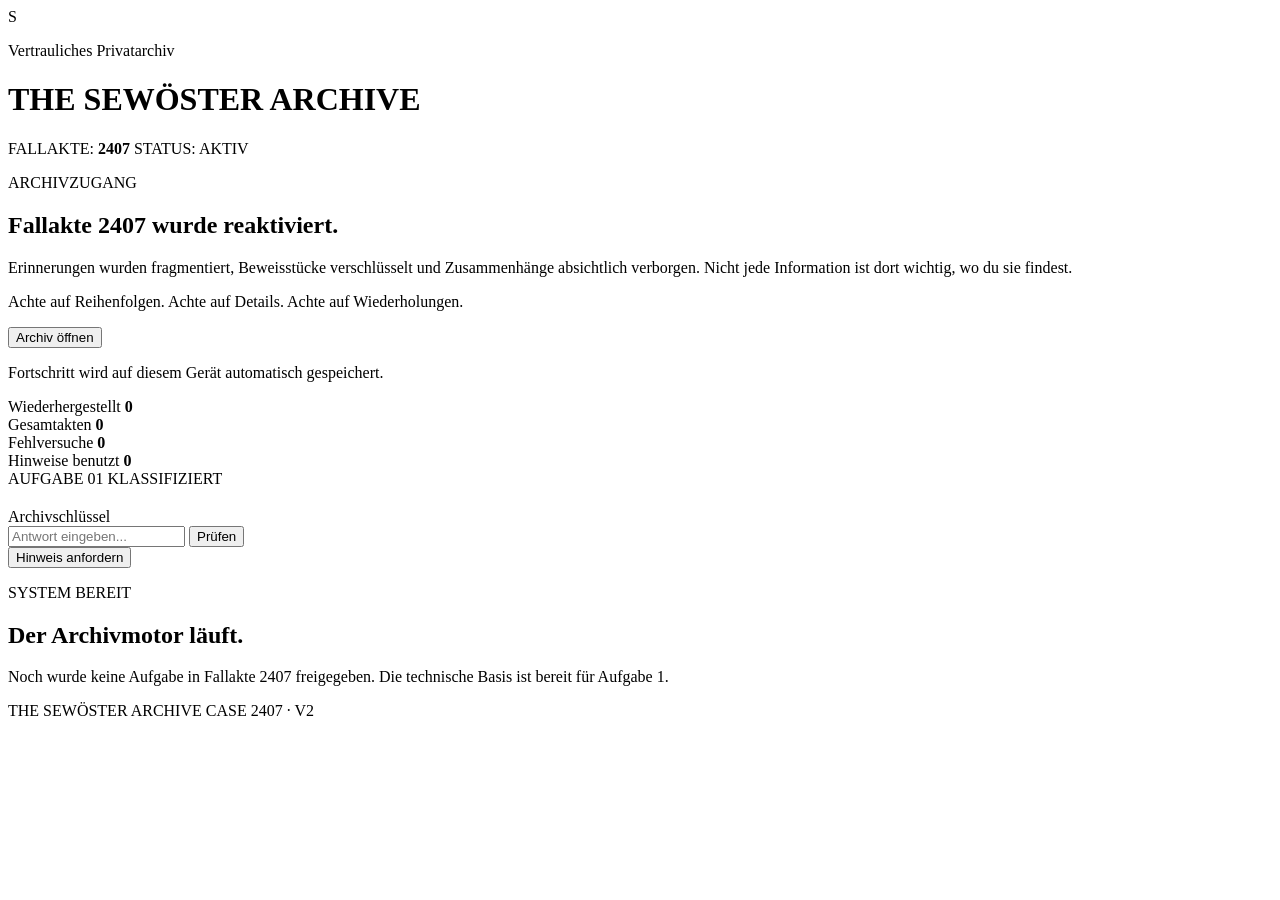
==== index.html @ 20b46fd4 "build: add initial archive shell" ====
<!DOCTYPE html>
<html lang="de">
<head>
  <meta charset="UTF-8">
  <meta name="viewport" content="width=device-width, initial-scale=1.0">
  <meta name="theme-color" content="#17120d">
  <title>THE SEWÖSTER ARCHIVE — Fallakte 2407</title>
  <link rel="stylesheet" href="./css/style.css">
</head>
<body>
  <div class="page-noise" aria-hidden="true"></div>

  <main class="archive-shell">
    <header class="archive-header">
      <div class="seal" aria-hidden="true">
        <span class="seal-inner">S</span>
      </div>

      <div>
        <p class="eyebrow">Vertrauliches Privatarchiv</p>
        <h1>THE SEWÖSTER ARCHIVE</h1>
        <div class="case-line">
          <span>FALLAKTE: <strong>2407</strong></span>
          <span class="status-dot">STATUS: AKTIV</span>
        </div>
      </div>
    </header>

    <section class="intro-card" id="welcomeView">
      <p class="stamp">ARCHIVZUGANG</p>
      <h2>Fallakte 2407 wurde reaktiviert.</h2>
      <p>
        Erinnerungen wurden fragmentiert, Beweisstücke verschlüsselt und Zusammenhänge
        absichtlich verborgen. Nicht jede Information ist dort wichtig, wo du sie findest.
      </p>
      <p class="warning">
        Achte auf Reihenfolgen. Achte auf Details. Achte auf Wiederholungen.
      </p>

      <button class="primary-button" id="startButton" type="button">
        Archiv öffnen
      </button>

      <p class="save-note">Fortschritt wird auf diesem Gerät automatisch gespeichert.</p>
    </section>

    <section class="case-dashboard" aria-label="Archivstatus">
      <div>
        <span class="meta-label">Wiederhergestellt</span>
        <strong id="solvedCount">0</strong>
      </div>
      <div>
        <span class="meta-label">Gesamtakten</span>
        <strong id="totalCount">0</strong>
      </div>
      <div>
        <span class="meta-label">Fehlversuche</span>
        <strong id="attemptCount">0</strong>
      </div>
      <div>
        <span class="meta-label">Hinweise benutzt</span>
        <strong id="hintCount">0</strong>
      </div>
    </section>

    <section class="puzzle-card is-hidden" id="puzzleView">
      <div class="puzzle-topline">
        <span id="puzzleNumber">AUFGABE 01</span>
        <span id="puzzleDifficulty">KLASSIFIZIERT</span>
      </div>

      <h2 id="puzzleTitle"></h2>
      <p class="puzzle-subtitle" id="puzzleSubtitle"></p>

      <div class="evidence-slot is-hidden" id="evidenceSlot"></div>
      <div class="puzzle-body" id="puzzleBody"></div>

      <form id="answerForm" autocomplete="off">
        <label for="answerInput" id="answerLabel">Archivschlüssel</label>
        <div class="answer-row">
          <input
            id="answerInput"
            name="answer"
            type="text"
            spellcheck="false"
            autocomplete="off"
            placeholder="Antwort eingeben..."
          >
          <button class="primary-button" type="submit">Prüfen</button>
        </div>
      </form>

      <div class="feedback" id="feedback" aria-live="polite"></div>

      <div class="hint-panel">
        <button class="secondary-button" id="hintButton" type="button">
          Hinweis anfordern
        </button>
        <p id="hintText"></p>
      </div>
    </section>

    <section class="empty-state is-hidden" id="emptyView">
      <p class="stamp">SYSTEM BEREIT</p>
      <h2>Der Archivmotor läuft.</h2>
      <p>
        Noch wurde keine Aufgabe in Fallakte 2407 freigegeben.
        Die technische Basis ist bereit für Aufgabe 1.
      </p>
    </section>

    <footer>
      <span>THE SEWÖSTER ARCHIVE</span>
      <span>CASE 2407 · V2</span>
    </footer>
  </main>

  <script src="./data/puzzles.js"></script>
  <script src="./js/progress.js"></script>
  <script src="./js/app.js"></script>
</body>
</html>
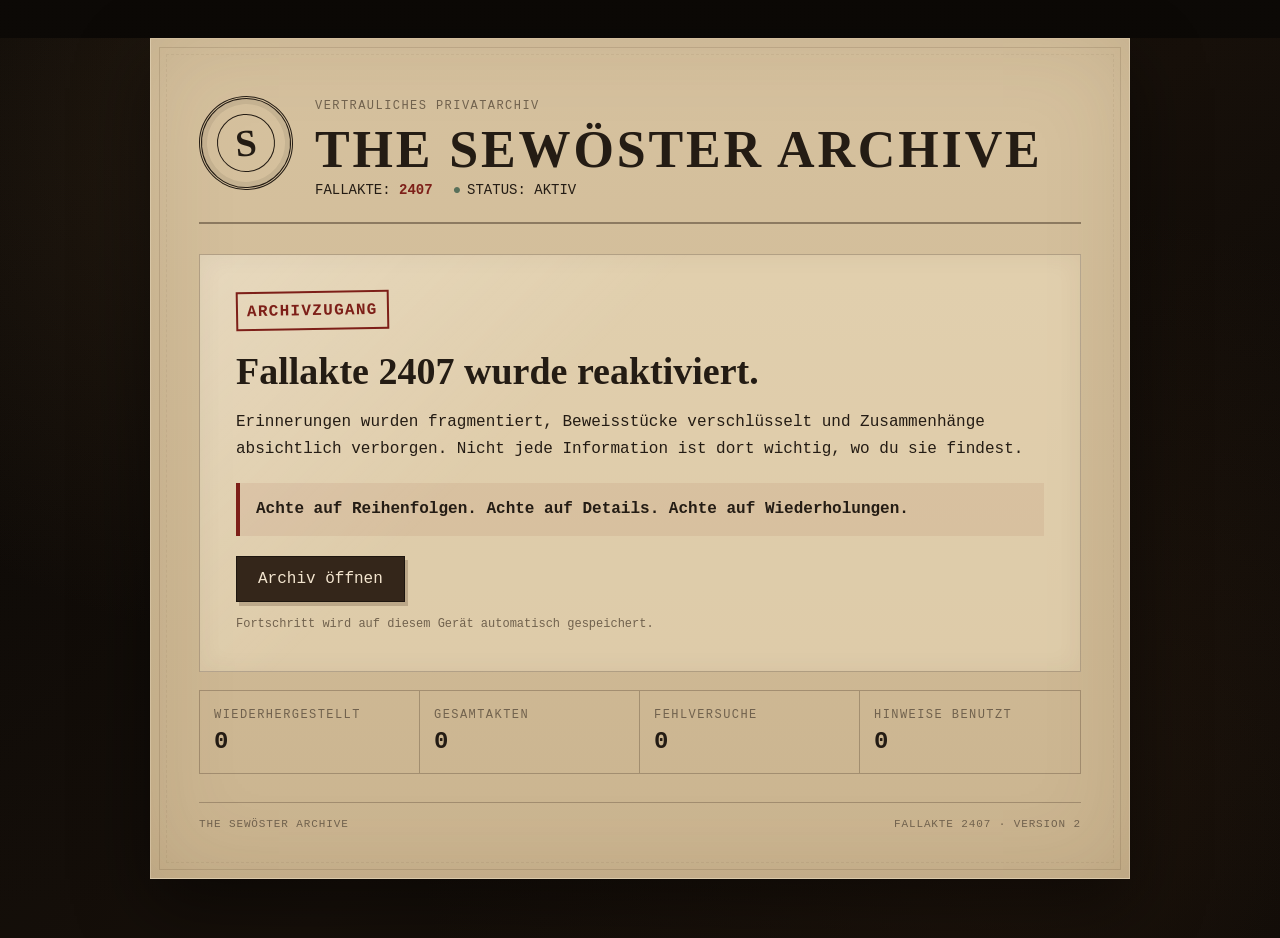
==== commit 62eba64c: "chore: make interface language consistently German" ====
--- a/index.html
+++ b/index.html
@@ -111,7 +111,7 @@
 
     <footer>
       <span>THE SEWÖSTER ARCHIVE</span>
-      <span>CASE 2407 · V2</span>
+      <span>FALLAKTE 2407 · VERSION 2</span>
     </footer>
   </main>
 
--- a/css/style.css
+++ b/css/style.css
@@ -0,0 +1,414 @@
+:root {
+  --bg: #0c0906;
+  --paper: #d6c29f;
+  --paper-dark: #b39a73;
+  --ink: #241c14;
+  --muted: #71624e;
+  --red: #7d1f18;
+  --gold: #a4814e;
+  --green: #58705a;
+  --line: rgba(54, 38, 25, 0.28);
+  --shadow: rgba(0, 0, 0, 0.48);
+}
+
+* {
+  box-sizing: border-box;
+}
+
+html {
+  min-height: 100%;
+  background: var(--bg);
+}
+
+body {
+  min-height: 100vh;
+  margin: 0;
+  color: var(--ink);
+  font-family: "Courier New", Courier, monospace;
+  background:
+    radial-gradient(circle at 20% 10%, rgba(121, 87, 50, 0.22), transparent 32rem),
+    radial-gradient(circle at 80% 85%, rgba(75, 48, 26, 0.28), transparent 38rem),
+    linear-gradient(135deg, #0a0806, #17100a 55%, #090705);
+}
+
+button,
+input {
+  font: inherit;
+}
+
+button {
+  touch-action: manipulation;
+}
+
+.page-noise {
+  position: fixed;
+  inset: 0;
+  pointer-events: none;
+  opacity: 0.18;
+  background-image:
+    repeating-linear-gradient(0deg, rgba(255,255,255,.018) 0 1px, transparent 1px 3px),
+    repeating-linear-gradient(90deg, rgba(0,0,0,.02) 0 1px, transparent 1px 4px);
+}
+
+.archive-shell {
+  width: min(980px, calc(100% - 28px));
+  margin: 38px auto;
+  padding: clamp(22px, 4vw, 48px);
+  position: relative;
+  background:
+    linear-gradient(rgba(214,194,159,.97), rgba(202,180,143,.97)),
+    var(--paper);
+  border: 1px solid rgba(255,255,255,.12);
+  box-shadow:
+    0 25px 70px var(--shadow),
+    inset 0 0 90px rgba(80, 51, 26, .13);
+}
+
+.archive-shell::before,
+.archive-shell::after {
+  content: "";
+  position: absolute;
+  inset: 8px;
+  pointer-events: none;
+  border: 1px solid rgba(65, 45, 27, .14);
+}
+
+.archive-shell::after {
+  inset: 15px;
+  border-style: dashed;
+  opacity: .45;
+}
+
+.archive-header {
+  display: flex;
+  gap: 22px;
+  align-items: center;
+  padding-bottom: 24px;
+  border-bottom: 2px solid rgba(53, 38, 25, .45);
+  position: relative;
+  z-index: 1;
+}
+
+.seal {
+  width: 94px;
+  height: 94px;
+  flex: 0 0 94px;
+  border: 3px double var(--ink);
+  border-radius: 50%;
+  display: grid;
+  place-items: center;
+  transform: rotate(-5deg);
+  box-shadow: inset 0 0 0 5px rgba(36,28,20,.08);
+}
+
+.seal-inner {
+  width: 58px;
+  height: 58px;
+  border: 1px solid var(--ink);
+  border-radius: 50%;
+  display: grid;
+  place-items: center;
+  font-family: Georgia, serif;
+  font-weight: 700;
+  font-size: 38px;
+}
+
+.eyebrow,
+.meta-label {
+  text-transform: uppercase;
+  letter-spacing: .12em;
+  color: var(--muted);
+  font-size: 12px;
+}
+
+h1 {
+  margin: 2px 0 8px;
+  font-family: Georgia, "Times New Roman", serif;
+  font-size: clamp(29px, 5vw, 52px);
+  letter-spacing: .055em;
+  line-height: .95;
+}
+
+.case-line {
+  display: flex;
+  gap: 20px;
+  flex-wrap: wrap;
+  font-size: 14px;
+}
+
+.case-line strong,
+.stamp {
+  color: var(--red);
+}
+
+.status-dot::before {
+  content: "●";
+  margin-right: 6px;
+  color: var(--green);
+}
+
+.intro-card,
+.puzzle-card,
+.empty-state {
+  position: relative;
+  z-index: 1;
+  margin-top: 30px;
+  padding: clamp(22px, 4vw, 36px);
+  border: 1px solid var(--line);
+  background:
+    linear-gradient(135deg, rgba(255,255,255,.20), transparent 38%),
+    rgba(244, 228, 198, .42);
+  box-shadow: inset 0 0 25px rgba(72, 43, 21, .06);
+}
+
+.stamp {
+  display: inline-block;
+  margin: 0 0 8px;
+  font-weight: 800;
+  letter-spacing: .08em;
+  border: 2px solid var(--red);
+  padding: 5px 9px 3px;
+  transform: rotate(-1deg);
+}
+
+h2 {
+  margin: 10px 0 14px;
+  font-family: Georgia, "Times New Roman", serif;
+  font-size: clamp(25px, 4vw, 38px);
+}
+
+.intro-card p,
+.empty-state p,
+.puzzle-body,
+.puzzle-subtitle {
+  line-height: 1.7;
+}
+
+.warning {
+  padding: 13px 16px;
+  margin: 20px 0;
+  border-left: 4px solid var(--red);
+  background: rgba(125,31,24,.07);
+  font-weight: 700;
+}
+
+.primary-button,
+.secondary-button {
+  border: 0;
+  cursor: pointer;
+  transition: transform .14s ease, filter .14s ease, box-shadow .14s ease;
+}
+
+.primary-button {
+  padding: 13px 21px;
+  color: #f3e5cf;
+  background: #34261a;
+  border: 1px solid #1e160f;
+  box-shadow: 3px 4px 0 rgba(78, 51, 31, .24);
+}
+
+.primary-button:hover {
+  filter: brightness(1.12);
+  transform: translateY(-1px);
+}
+
+.secondary-button {
+  padding: 10px 14px;
+  color: var(--ink);
+  background: transparent;
+  border: 1px solid rgba(50, 37, 26, .45);
+}
+
+.secondary-button:hover {
+  background: rgba(255,255,255,.17);
+}
+
+.save-note {
+  margin-bottom: 0;
+  color: var(--muted);
+  font-size: 12px;
+}
+
+.case-dashboard {
+  position: relative;
+  z-index: 1;
+  display: grid;
+  grid-template-columns: repeat(4, 1fr);
+  margin-top: 18px;
+  border: 1px solid var(--line);
+}
+
+.case-dashboard > div {
+  min-height: 82px;
+  padding: 14px;
+  display: flex;
+  flex-direction: column;
+  justify-content: center;
+  border-right: 1px solid var(--line);
+}
+
+.case-dashboard > div:last-child {
+  border-right: 0;
+}
+
+.case-dashboard strong {
+  margin-top: 6px;
+  font-size: 24px;
+}
+
+.puzzle-topline {
+  display: flex;
+  justify-content: space-between;
+  gap: 12px;
+  color: var(--red);
+  font-weight: 800;
+  letter-spacing: .08em;
+  font-size: 13px;
+}
+
+.puzzle-subtitle {
+  color: var(--muted);
+  font-style: italic;
+}
+
+.puzzle-body {
+  margin: 25px 0;
+}
+
+.puzzle-body p {
+  margin: 0 0 14px;
+}
+
+.puzzle-body .code-fragment {
+  padding: 15px;
+  background: rgba(32, 24, 17, .92);
+  color: #e7d7bd;
+  border-left: 4px solid var(--gold);
+  white-space: pre-wrap;
+  overflow-wrap: anywhere;
+}
+
+.evidence-slot {
+  margin: 24px 0;
+}
+
+.evidence-slot img {
+  width: 100%;
+  display: block;
+  border: 8px solid rgba(237,219,188,.8);
+  box-shadow: 0 12px 28px rgba(0,0,0,.25);
+}
+
+form label {
+  display: block;
+  margin-bottom: 8px;
+  font-weight: 800;
+}
+
+.answer-row {
+  display: grid;
+  grid-template-columns: 1fr auto;
+  gap: 10px;
+}
+
+input {
+  width: 100%;
+  min-width: 0;
+  padding: 13px 14px;
+  color: var(--ink);
+  background: rgba(250, 239, 218, .68);
+  border: 1px solid rgba(54,38,25,.48);
+  outline: none;
+}
+
+input:focus {
+  border-color: var(--red);
+  box-shadow: 0 0 0 3px rgba(125,31,24,.08);
+}
+
+.feedback {
+  min-height: 28px;
+  margin-top: 14px;
+  font-weight: 800;
+}
+
+.feedback.error {
+  color: var(--red);
+}
+
+.feedback.success {
+  color: #38553b;
+}
+
+.hint-panel {
+  margin-top: 26px;
+  padding-top: 18px;
+  border-top: 1px dashed rgba(53,38,25,.38);
+}
+
+#hintText {
+  line-height: 1.6;
+  color: #5a4634;
+}
+
+footer {
+  position: relative;
+  z-index: 1;
+  display: flex;
+  justify-content: space-between;
+  gap: 12px;
+  margin-top: 28px;
+  padding-top: 15px;
+  border-top: 1px solid var(--line);
+  color: var(--muted);
+  font-size: 11px;
+  letter-spacing: .08em;
+}
+
+.is-hidden {
+  display: none !important;
+}
+
+@media (max-width: 720px) {
+  .archive-shell {
+    width: min(100% - 14px, 980px);
+    margin: 7px auto;
+    padding: 20px 16px;
+  }
+
+  .archive-header {
+    align-items: flex-start;
+  }
+
+  .seal {
+    width: 68px;
+    height: 68px;
+    flex-basis: 68px;
+  }
+
+  .seal-inner {
+    width: 43px;
+    height: 43px;
+    font-size: 29px;
+  }
+
+  .case-dashboard {
+    grid-template-columns: repeat(2, 1fr);
+  }
+
+  .case-dashboard > div:nth-child(2) {
+    border-right: 0;
+  }
+
+  .case-dashboard > div:nth-child(-n+2) {
+    border-bottom: 1px solid var(--line);
+  }
+
+  .answer-row {
+    grid-template-columns: 1fr;
+  }
+
+  footer {
+    flex-direction: column;
+  }
+}
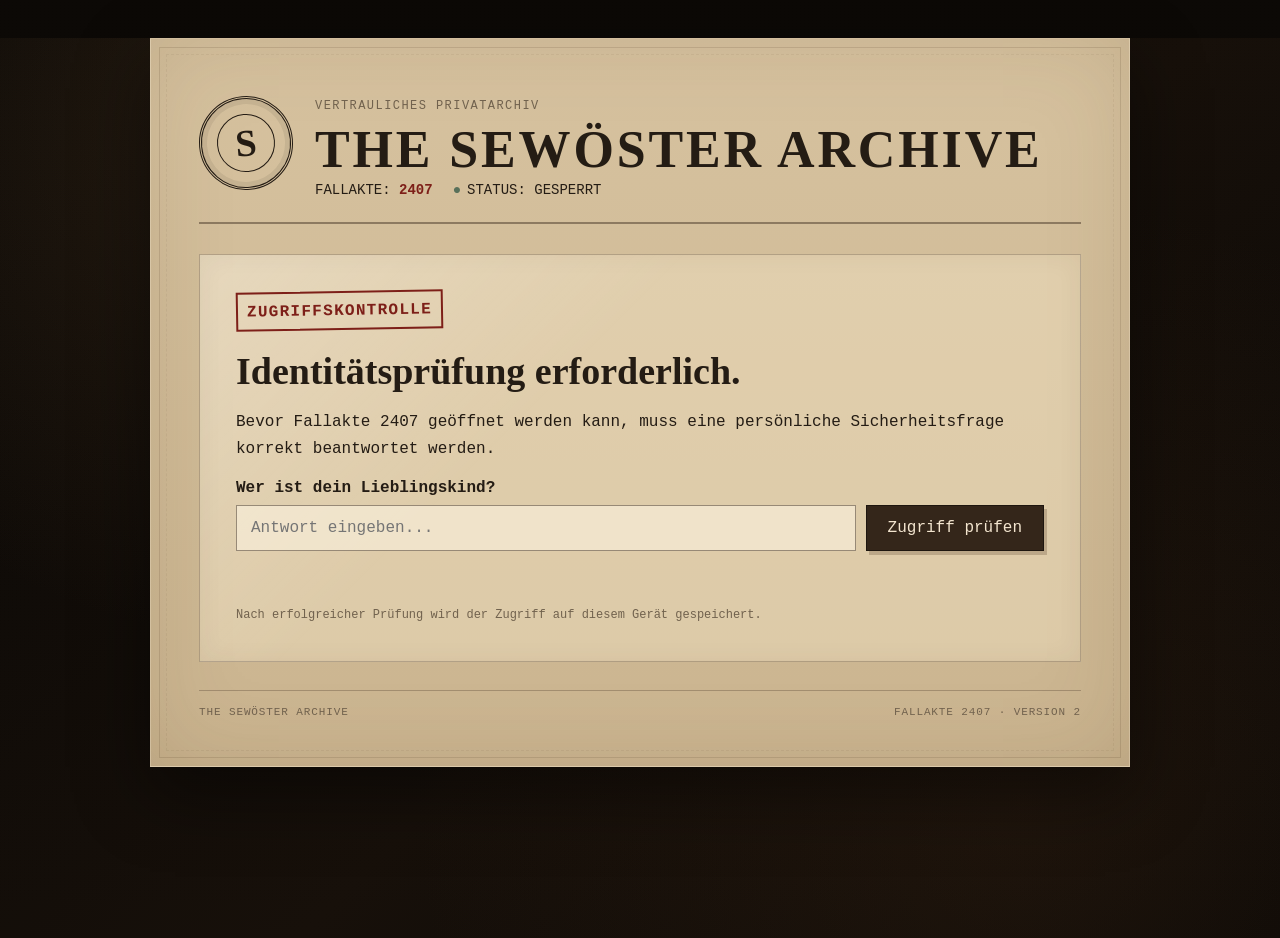
==== commit 759bfc8b: "feat: add personal access question before archive" ====
--- a/index.html
+++ b/index.html
@@ -21,30 +21,39 @@
         <h1>THE SEWÖSTER ARCHIVE</h1>
         <div class="case-line">
           <span>FALLAKTE: <strong>2407</strong></span>
-          <span class="status-dot">STATUS: AKTIV</span>
+          <span class="status-dot" id="archiveStatus">STATUS: GESPERRT</span>
         </div>
       </div>
     </header>
 
-    <section class="intro-card" id="welcomeView">
-      <p class="stamp">ARCHIVZUGANG</p>
-      <h2>Fallakte 2407 wurde reaktiviert.</h2>
+    <section class="intro-card" id="accessView">
+      <p class="stamp">ZUGRIFFSKONTROLLE</p>
+      <h2>Identitätsprüfung erforderlich.</h2>
       <p>
-        Erinnerungen wurden fragmentiert, Beweisstücke verschlüsselt und Zusammenhänge
-        absichtlich verborgen. Nicht jede Information ist dort wichtig, wo du sie findest.
-      </p>
-      <p class="warning">
-        Achte auf Reihenfolgen. Achte auf Details. Achte auf Wiederholungen.
+        Bevor Fallakte 2407 geöffnet werden kann, muss eine persönliche
+        Sicherheitsfrage korrekt beantwortet werden.
       </p>
 
-      <button class="primary-button" id="startButton" type="button">
-        Archiv öffnen
-      </button>
+      <form id="accessForm" autocomplete="off">
+        <label for="accessInput"><strong>Wer ist dein Lieblingskind?</strong></label>
+        <div class="answer-row">
+          <input
+            id="accessInput"
+            name="access"
+            type="text"
+            spellcheck="false"
+            autocomplete="off"
+            placeholder="Antwort eingeben..."
+          >
+          <button class="primary-button" type="submit">Zugriff prüfen</button>
+        </div>
+      </form>
 
-      <p class="save-note">Fortschritt wird auf diesem Gerät automatisch gespeichert.</p>
+      <div class="feedback" id="accessFeedback" aria-live="polite"></div>
+      <p class="save-note">Nach erfolgreicher Prüfung wird der Zugriff auf diesem Gerät gespeichert.</p>
     </section>
 
-    <section class="case-dashboard" aria-label="Archivstatus">
+    <section class="case-dashboard is-hidden" id="dashboardView" aria-label="Archivstatus">
       <div>
         <span class="meta-label">Wiederhergestellt</span>
         <strong id="solvedCount">0</strong>
@@ -101,10 +110,10 @@
     </section>
 
     <section class="empty-state is-hidden" id="emptyView">
-      <p class="stamp">SYSTEM BEREIT</p>
-      <h2>Der Archivmotor läuft.</h2>
+      <p class="stamp">ZUGRIFF GEWÄHRT</p>
+      <h2>Identität bestätigt.</h2>
       <p>
-        Noch wurde keine Aufgabe in Fallakte 2407 freigegeben.
+        Fallakte 2407 wurde entsperrt.
         Die technische Basis ist bereit für Aufgabe 1.
       </p>
     </section>
